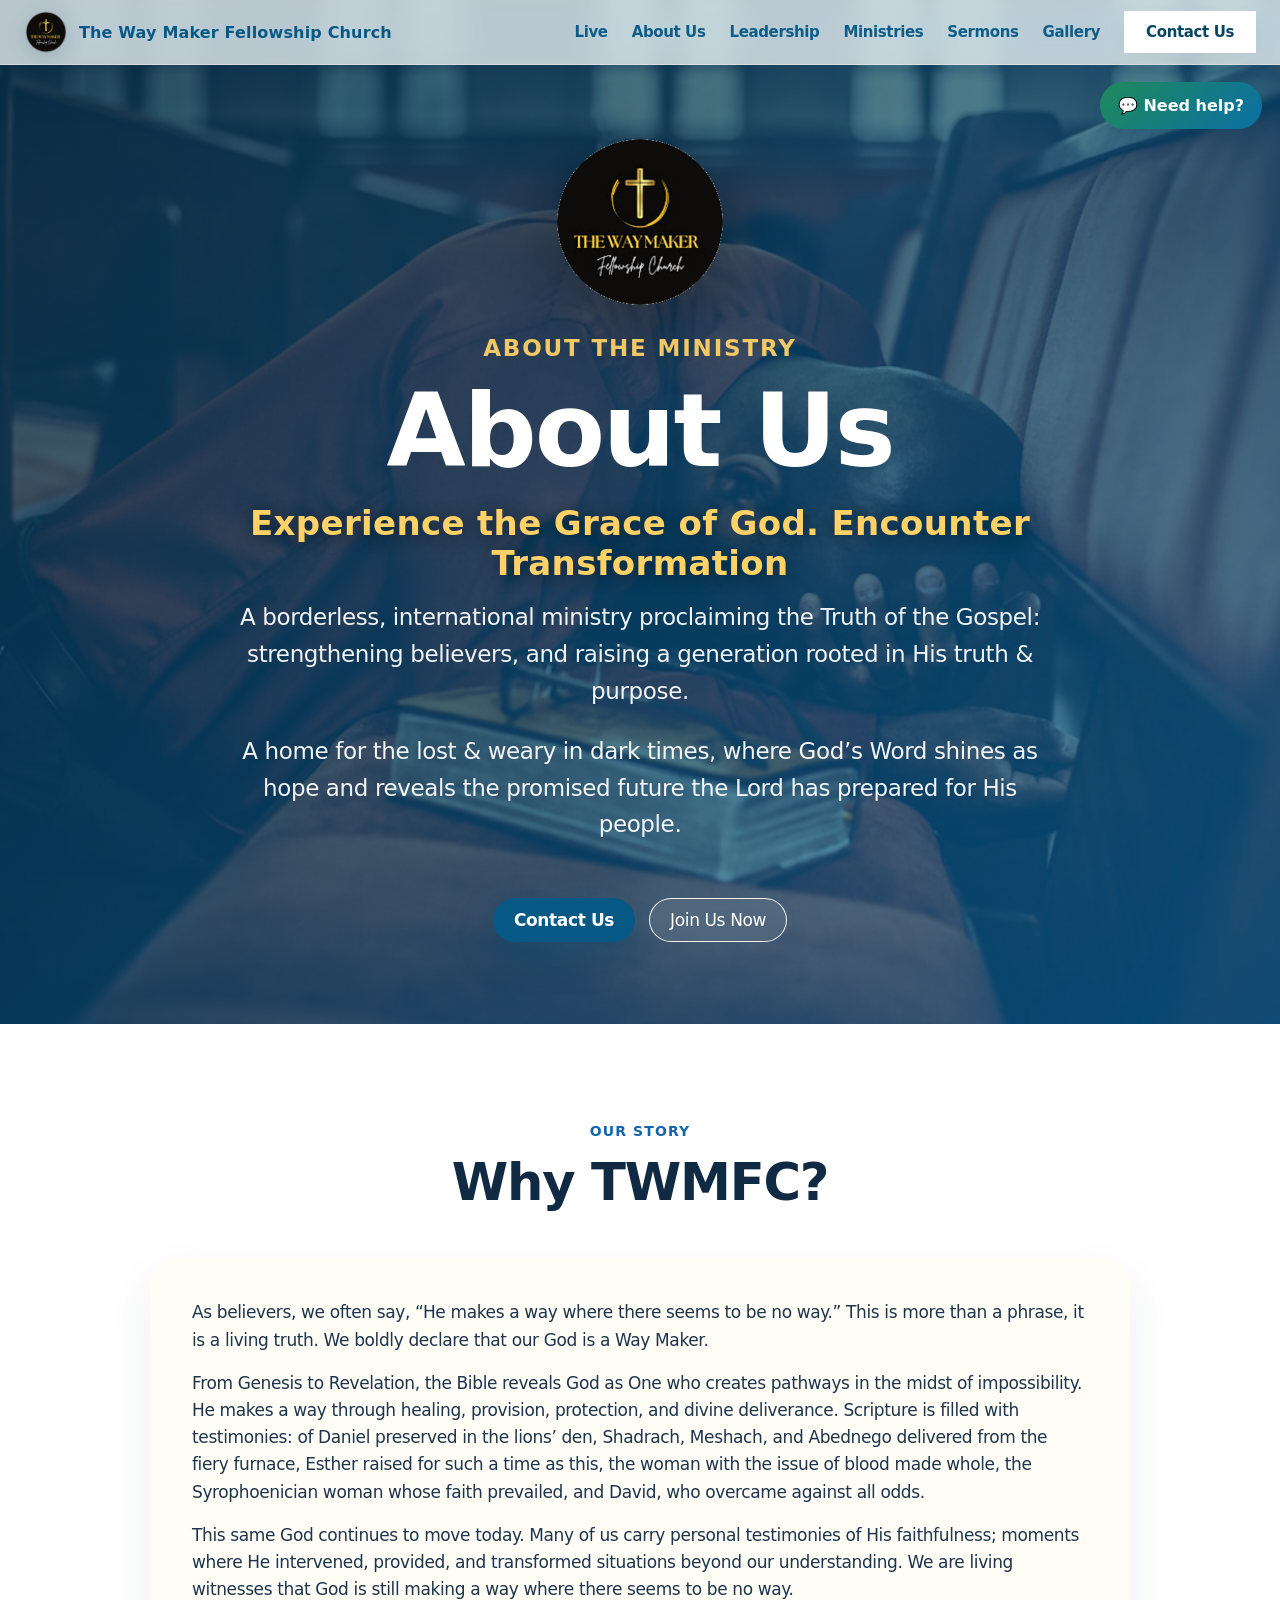
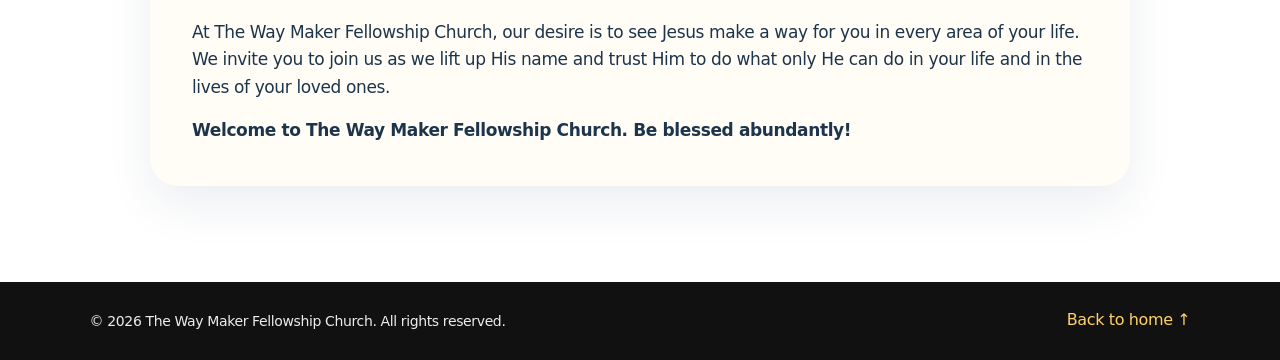
==== about.html @ 77bcda28 "Add church logo and grace tagline" ====
<!DOCTYPE html>
<html lang="en">
<head>
  <meta charset="UTF-8" />
  <meta name="viewport" content="width=device-width, initial-scale=1, viewport-fit=cover" />
  <meta name="description" content="About The Way Maker Fellowship Church — a borderless international ministry proclaiming the Truth of the Gospel." />
  <meta name="theme-color" content="#075985" />
  <title>About Us | The Way Maker Fellowship Church</title>
  <link rel="icon" type="image/png" href="assets/twmfc-logo-192.png" />
  <link rel="preload" href="assets/gallery/cross-light.jpg" as="image" />
  <link rel="stylesheet" href="styles.css" />
</head>
<body>
  <header class="site-header" id="top">
    <nav class="nav" aria-label="Main navigation">
      <a href="index.html#top" class="brand" aria-label="The Way Maker Fellowship Church home">
        <img class="brand-logo" src="assets/twmfc-logo-192.png" alt="The Waymaker Fellowship Church logo" width="44" height="44" />
        <span class="brand-name">The Way Maker Fellowship Church</span>
      </a>
      <button class="menu-toggle" aria-label="Open menu" aria-expanded="false">☰</button>
      <div class="nav-links">
        <a href="index.html#live">Live</a>
        <a href="about.html">About Us</a>
        <a href="index.html#leadership">Leadership</a>
        <a href="index.html#ministries">Ministries</a>
        <a href="index.html#sermons">Sermons</a>
        <a href="index.html#gallery">Gallery</a>
        <a href="contact.html" class="nav-cta">Contact Us</a>
      </div>
    </nav>
  </header>

  <main>
    <section class="page-hero section-dark about-page-hero">
      <div class="page-hero-inner reveal visible">
        <img class="page-logo" src="assets/twmfc-logo.png" alt="The Waymaker Fellowship Church logo" width="180" height="180" />
        <p class="eyebrow">About the Ministry</p>
        <h1>About Us</h1>
        <p class="page-tagline">Experience the Grace of God. Encounter Transformation</p>
        <p>A borderless, international ministry proclaiming the Truth of the Gospel: strengthening believers, and raising a generation rooted in His truth & purpose.</p>
        <p>A home for the lost & weary in dark times, where God’s Word shines as hope and reveals the promised future the Lord has prepared for His people.</p>
        <div class="hero-actions hero-actions-centered">
          <a href="contact.html" class="button button-primary">Contact Us</a>
          <a href="https://us02web.zoom.us/j/87222982259#success" class="button button-outline" target="_blank" rel="noopener">Join Us Now</a>
        </div>
      </div>
    </section>

    <section class="section section-light about-story-section">
      <div class="section-heading reveal">
        <p class="eyebrow blue">Our Story</p>
        <h2>Why TWMFC?</h2>
      </div>
      <div class="about-copy reveal">
        <p>As believers, we often say, “He makes a way where there seems to be no way.” This is more than a phrase, it is a living truth. We boldly declare that our God is a Way Maker.</p>
        <p>From Genesis to Revelation, the Bible reveals God as One who creates pathways in the midst of impossibility. He makes a way through healing, provision, protection, and divine deliverance. Scripture is filled with testimonies: of Daniel preserved in the lions’ den, Shadrach, Meshach, and Abednego delivered from the fiery furnace, Esther raised for such a time as this, the woman with the issue of blood made whole, the Syrophoenician woman whose faith prevailed, and David, who overcame against all odds.</p>
        <p>This same God continues to move today. Many of us carry personal testimonies of His faithfulness; moments where He intervened, provided, and transformed situations beyond our understanding. We are living witnesses that God is still making a way where there seems to be no way.</p>
        <p>At The Way Maker Fellowship Church, our desire is to see Jesus make a way for you in every area of your life. We invite you to join us as we lift up His name and trust Him to do what only He can do in your life and in the lives of your loved ones.</p>
        <p><strong>Welcome to The Way Maker Fellowship Church. Be blessed abundantly!</strong></p>
      </div>
    </section>

  </main>

  <section class="chatbot-widget" aria-label="The Way Maker Fellowship Church online automated assistant">
    <button class="chatbot-toggle" type="button" aria-expanded="false">💬 Need help?</button>
    <div class="chatbot-panel" hidden>
      <div class="chatbot-header"><strong>TWMFC Online Bot</strong><button class="chatbot-close" type="button" aria-label="Close chat">×</button></div>
      <div class="chatbot-messages" id="chatMessages"><div class="bot-message">Welcome to The Way Maker Fellowship Church. How can we help you today?</div></div>
      <div class="chatbot-options" aria-label="Quick replies">
        <button type="button" data-reply="service">Service online</button>
        <button type="button" data-reply="prayer">Prayer request</button>
        <button type="button" data-reply="giving">Giving</button>
        <button type="button" data-reply="contact">Contact</button>
      </div>
      <form id="chatForm" class="chatbot-form"><input id="chatInput" type="text" placeholder="Type your question..." autocomplete="off" /><button type="submit">Send</button></form>
    </div>
  </section>

  <footer class="footer">
    <p>© <span id="year"></span> The Way Maker Fellowship Church. All rights reserved.</p>
    <a href="index.html#top">Back to home ↑</a>
  </footer>

  <script src="script.js"></script>
</body>
</html>
---- styles.css ----
:root {
  --black: #073047;
  --near-black: #102a43;
  --muted-black: rgba(16, 42, 67, 0.78);
  --light: #fffdf6;
  --white: #ffffff;
  --blue: #0b6fa4;
  --link-blue: #075985;
  --bright-blue: #ffd166;
  --dark-card: #0f4c5c;
  --gold: #ffd166;
  --green: #1f8a5b;
  --soft-sky: #e8f7ff;
  --soft-gold: #fff4cf;
  --shadow: rgba(7, 48, 71, 0.16) 3px 5px 30px 0px;
}

* { box-sizing: border-box; }
html {
  scroll-behavior: smooth;
  -webkit-text-size-adjust: 100%;
  text-size-adjust: 100%;
}
body {
  margin: 0;
  font-family: system-ui, -apple-system, BlinkMacSystemFont, "Segoe UI", Roboto, "Helvetica Neue", Arial, sans-serif;
  color: var(--near-black);
  background: var(--light);
  letter-spacing: -0.374px;
  overflow-x: hidden;
}
a { color: inherit; text-decoration: none; }
img, video, iframe { max-width: 100%; }
button, input, select, textarea { font: inherit; }
:target { scroll-margin-top: 84px; }

.site-header {
  position: fixed;
  top: 0;
  left: 0;
  right: 0;
  width: 100%;
  z-index: 1000;
  background: rgba(238, 241, 241, 0.78);
  backdrop-filter: saturate(150%) blur(14px);
  border-bottom: 1px solid rgba(255,255,255,.36);
}
.nav {
  height: 64px;
  max-width: 1320px;
  margin: auto;
  padding: 0 24px;
  display: flex;
  align-items: center;
  justify-content: space-between;
  color: #075985;
}
.brand { display: flex; gap: 11px; align-items: center; min-width: 0; font-size: 16px; font-weight: 900; letter-spacing: .01em; }
.brand-logo {
  width: 44px;
  height: 44px;
  flex: 0 0 44px;
  object-fit: contain;
  border-radius: 50%;
  filter: drop-shadow(0 4px 10px rgba(7, 48, 71, .16));
}
.brand-name { min-width: 0; }
.nav-links { display: flex; gap: 24px; align-items: center; font-size: 15px; font-weight: 700; }
.nav-links a { opacity: .96; transition: opacity .2s, color .2s; }
.nav-links a:hover { opacity: 1; color: var(--link-blue); }
.nav-cta { background: white; color: #064663; padding: 12px 22px; border-radius: 0; opacity: 1 !important; box-shadow: rgba(0,0,0,.08) 0 8px 24px; }
.menu-toggle { display: none; background: none; color: #075985; border: 0; font-size: 28px; }

.section-dark { background: linear-gradient(135deg, #073047 0%, #0f4c5c 55%, #d28b00 100%); color: var(--white); }
.section-light { background: var(--white); color: var(--near-black); }
.section-muted { background: var(--light); color: var(--near-black); }
.section { padding: clamp(68px, 8vw, 96px) clamp(16px, 4vw, 22px); }
.section-heading { max-width: 760px; margin: 0 auto 48px; text-align: center; }
.eyebrow { margin: 0 0 12px; color: var(--bright-blue); font-size: 14px; font-weight: 700; text-transform: uppercase; letter-spacing: .08em; }
.eyebrow.blue { color: #0057a8; }
h1, h2, h3, p { margin-top: 0; }
h1 { font-size: clamp(44px, 7vw, 84px); line-height: 1.02; letter-spacing: -2.2px; margin-bottom: 20px; }
h2 { font-size: clamp(34px, 4vw, 56px); line-height: 1.07; letter-spacing: -1.2px; margin-bottom: 16px; }
h3 { font-size: 22px; line-height: 1.15; letter-spacing: -0.35px; }
p { font-size: 17px; line-height: 1.6; color: inherit; opacity: .92; }

.hero {
  position: relative;
  overflow: hidden;
  min-height: 100vh;
  min-height: 100dvh;
  display: grid;
  place-items: center;
  padding: 132px 7vw 130px;
  isolation: isolate;
  background: #082f49;
}
.hero-video {
  position: absolute;
  inset: 0;
  width: 100%;
  height: 100%;
  object-fit: cover;
  transform: scale(1.03);
  z-index: -3;
}
.hero-video-overlay {
  position: absolute;
  inset: 0;
  background:
    radial-gradient(circle at 50% 42%, rgba(0, 96, 145, .12), transparent 34%),
    linear-gradient(180deg, rgba(0,0,0,.18) 0%, rgba(0,0,0,.28) 38%, rgba(0,0,0,.82) 100%),
    linear-gradient(90deg, rgba(0,0,0,.62) 0%, rgba(0,0,0,.14) 52%, rgba(0,0,0,.58) 100%);
  z-index: -2;
}
.hero::after {
  content: "";
  position: absolute;
  inset: auto 0 0;
  height: 36%;
  background: linear-gradient(180deg, transparent, rgba(7, 48, 71, .90));
  pointer-events: none;
  z-index: -1;
}
.hero-content, .welcome-strip, .video-control { position: relative; z-index: 1; }
.hero-content { max-width: 900px; }
.hero-centered { text-align: center; margin: auto; display: grid; justify-items: center; }
.hero-logo {
  width: clamp(118px, 15vw, 220px);
  height: clamp(118px, 15vw, 220px);
  object-fit: contain;
  margin: 0 auto 18px;
  border-radius: 50%;
  filter: drop-shadow(0 18px 38px rgba(0,0,0,.45));
}
.hero-kicker { color: white; text-transform: none; letter-spacing: 0; font-size: clamp(18px, 2vw, 24px); font-weight: 800; text-shadow: 0 2px 20px rgba(0,0,0,.45); }
.hero h1 {
  font-size: clamp(70px, 9.8vw, 138px);
  line-height: .88;
  letter-spacing: -5px;
  margin-bottom: 22px;
  text-shadow: 0 4px 38px rgba(0,0,0,.42);
}
.hero-tagline, .page-tagline {
  color: var(--gold) !important;
  font-weight: 900;
  letter-spacing: .01em;
  text-shadow: 0 2px 18px rgba(0,0,0,.48);
}
.hero-tagline { max-width: 820px; font-size: clamp(22px, 2.5vw, 34px); line-height: 1.2; margin-bottom: 16px; }
.hero-subtitle { max-width: 720px; font-size: clamp(19px, 1.8vw, 25px); line-height: 1.38; opacity: .94; text-shadow: 0 2px 18px rgba(0,0,0,.45); }
.hero-actions { display: flex; flex-wrap: wrap; gap: 14px; margin-top: 32px; }
.hero-actions-centered { justify-content: center; }
.button {
  display: inline-flex;
  justify-content: center;
  align-items: center;
  min-height: 44px;
  padding: 10px 20px;
  border-radius: 980px;
  font-size: 17px;
  border: 1px solid transparent;
  cursor: pointer;
  text-align: center;
  -webkit-tap-highlight-color: transparent;
  transition: transform .2s, background .2s, border-color .2s;
}
.button:hover { transform: translateY(-2px); }
.button-primary { background: #075985; color: white; font-weight: 900; box-shadow: rgba(0, 74, 111, .36) 0 14px 34px; }
.button-gold { background: linear-gradient(135deg, var(--gold), #f1b44c); color: var(--near-black); font-weight: 800; }
.button-outline { border-color: rgba(255,255,255,.9); color: white; background: rgba(255,255,255,.08); backdrop-filter: blur(8px); }
.button-dark { background: var(--near-black); color: white; }
.service-actions { display: flex; flex-wrap: wrap; gap: 12px; margin-top: 22px; }
.payment-button { margin-top: 18px; width: fit-content; }
.text-link { color: var(--link-blue); font-weight: 600; }
.text-link.light { color: var(--bright-blue); }

.hero-card {
  background: linear-gradient(180deg, #126782, #073047);
  border-radius: 24px;
  padding: 30px;
  box-shadow: rgba(0,0,0,.55) 0 28px 80px;
  min-height: 330px;
  display: flex;
  flex-direction: column;
  justify-content: center;
}
.welcome-strip {
  position: absolute;
  left: 50%;
  bottom: 24px;
  transform: translateX(-50%);
  width: min(1040px, calc(100% - 36px));
  display: grid;
  grid-template-columns: repeat(3, 1fr);
  overflow: hidden;
  border-radius: 6px;
  background: rgba(255,255,255,.92);
  box-shadow: rgba(0,0,0,.28) 0 20px 60px;
}
.welcome-strip a {
  color: #0d3447;
  padding: 22px 24px;
  display: grid;
  gap: 7px;
  border-right: 1px solid rgba(7, 81, 120, .12);
}
.welcome-strip a:last-child { border-right: 0; }
.welcome-strip strong { font-size: 19px; }
.welcome-strip span { font-size: 14px; line-height: 1.4; opacity: .88; }
.video-control {
  position: absolute;
  right: 24px;
  bottom: 24px;
  z-index: 2;
  border: 1px solid rgba(255,255,255,.45);
  color: white;
  background: rgba(0,0,0,.35);
  border-radius: 999px;
  padding: 10px 14px;
  font-weight: 800;
  cursor: pointer;
  backdrop-filter: blur(8px);
}
.live-badge { display: inline-flex; align-items: center; gap: 10px; color: var(--bright-blue); font-weight: 700; margin-bottom: 28px; }
.live-badge span { width: 10px; height: 10px; background: #29d47f; border-radius: 50%; box-shadow: 0 0 18px #29d47f; }
.service-time { font-size: 28px; font-weight: 700; opacity: 1; }
.join-qr-card {
  display: grid;
  grid-template-columns: 68px 1fr;
  gap: 12px;
  align-items: center;
  margin: 16px 0;
  padding: 10px;
  border-radius: 14px;
  background: rgba(255,255,255,.1);
  border: 1px solid rgba(255,255,255,.18);
}
.join-qr-card img,
.service-qr-card img {
  width: 100%;
  height: auto;
  display: block;
  border-radius: 10px;
  background: white;
  padding: 5px;
}
.join-qr-card strong,
.service-qr-card strong {
  display: block;
  font-size: 15px;
  line-height: 1.2;
}
.join-qr-card span {
  display: block;
  margin-top: 4px;
  color: rgba(255,255,255,.78);
  font-size: 12px;
  line-height: 1.35;
}

.quick-links {
  display: grid;
  grid-template-columns: repeat(5, 1fr);
  gap: 2px;
  background: #d7ecf8;
}
.quick-links a { background: var(--light); padding: 24px; text-align: center; font-weight: 700; }
.quick-links a:hover { color: var(--green); }

.live-grid, .split-section, .contact-grid { max-width: 1180px; margin: auto; display: grid; grid-template-columns: 1.4fr .6fr; gap: 28px; align-items: stretch; }
.video-frame { background: var(--black); border-radius: 18px; overflow: hidden; box-shadow: var(--shadow); aspect-ratio: 16/9; }
.video-frame iframe { width: 100%; height: 100%; border: 0; }
.service-panel { background: var(--light); border-radius: 18px; padding: 28px; }
.check-list { padding: 0; margin: 24px 0; list-style: none; }
.check-list li { padding: 11px 0; border-bottom: 1px solid rgba(0,0,0,.08); }
.check-list li::before { content: "✓"; color: var(--blue); font-weight: 800; margin-right: 10px; }
.service-qr-card {
  display: grid;
  grid-template-columns: 76px 1fr;
  gap: 12px;
  align-items: center;
  margin-top: 16px;
  padding: 10px;
  border-radius: 14px;
  background: white;
  border: 1px solid rgba(11,111,164,.18);
  box-shadow: rgba(7, 48, 71, 0.08) 0 10px 20px;
}
.service-qr-card p { margin: 0; font-size: 13px; line-height: 1.35; opacity: .86; }

.cards-grid, .sermon-grid, .giving-cards {
  max-width: 1180px;
  margin: auto;
  display: grid;
  grid-template-columns: repeat(3, 1fr);
  gap: 18px;
}
.program-card, .sermon-card, .give-card {
  border-radius: 22px;
  padding: 28px;
}
.program-card { background: var(--dark-card); min-height: 220px; }
.program-card span { color: var(--bright-blue); font-weight: 800; }
.sermon-card, .give-card { background: var(--light); box-shadow: rgba(0,0,0,.06) 0 16px 40px; }
.sermon-thumb {
  height: 180px;
  border-radius: 16px;
  background: radial-gradient(circle at 30% 20%, #9edcff, #0b6fa4 42%, #073047);
  color: white;
  display: grid;
  place-items: center;
  font-size: 42px;
  margin-bottom: 22px;
}
.sermon-thumb.alt { background: radial-gradient(circle at 30% 20%, #ffc2d4, #0f4c5c 44%, #073047); }
.sermon-thumb.third { background: radial-gradient(circle at 30% 20%, #fff0a8, #d28b00 44%, #073047); }

.ministry-list { max-width: 980px; margin: auto; display: grid; grid-template-columns: repeat(2, 1fr); gap: 14px; }
.ministry-card { background: white; border-radius: 18px; box-shadow: rgba(7, 48, 71, 0.08) 0 10px 28px; overflow: hidden; }
.ministry-card summary { padding: 24px 58px 24px 24px; display: grid; gap: 7px; cursor: pointer; list-style: none; position: relative; }
.ministry-card summary::-webkit-details-marker { display: none; }
.ministry-card summary::after { content: "+"; position: absolute; right: 24px; top: 24px; width: 30px; height: 30px; border-radius: 50%; display: grid; place-items: center; background: var(--gold); color: var(--near-black); font-weight: 900; }
.ministry-card[open] summary::after { content: "−"; background: var(--green); color: white; }
.ministry-card span { color: var(--muted-black); line-height: 1.5; }
.ministry-card ul { margin: 0; padding: 0 24px 24px 44px; color: var(--near-black); line-height: 1.7; }
.ministry-card li { padding: 5px 0; }
.ministry-card li::marker { color: var(--green); }

.events-list { max-width: 980px; margin: auto; display: grid; gap: 12px; }
.event { display: grid; grid-template-columns: 90px 1fr auto; gap: 22px; align-items: center; background: var(--light); padding: 18px; border-radius: 18px; }
.event time { background: var(--near-black); color: white; border-radius: 14px; padding: 14px; text-align: center; font-size: 24px; font-weight: 800; line-height: 1; }
.event time span { font-size: 13px; font-weight: 500; }
.event a { color: var(--link-blue); font-weight: 700; }

.split-section { padding-left: 22px; padding-right: 22px; }
.stats { display: grid; gap: 14px; }
.stats div { background: var(--dark-card); border-radius: 18px; padding: 28px; }
.stats strong { font-size: 44px; display: block; }
.stats span { opacity: .86; }

.church-form { max-width: 720px; margin: auto; display: grid; gap: 16px; background: var(--light); padding: 26px; border-radius: 22px; }
.church-form label { font-weight: 700; display: grid; gap: 8px; }
input, select, textarea {
  width: 100%;
  border: 1px solid rgba(0,0,0,.12);
  border-radius: 13px;
  padding: 14px 15px;
  font: inherit;
  background: white;
}
input:focus, select:focus, textarea:focus, button:focus, a:focus { outline: 2px solid var(--blue); outline-offset: 3px; }
.form-status { margin: 0; color: var(--link-blue); font-weight: 700; }
.payment-number { font-size: 28px; font-weight: 800; opacity: 1; }

.section-gallery {
  color: white;
  background:
    linear-gradient(180deg, rgba(7, 48, 71, .82), rgba(15, 76, 92, .76)),
    url('assets/gallery/church-sanctuary.jpg') center/cover fixed;
}
.gallery-grid {
  max-width: 1180px;
  margin: auto;
  display: grid;
  grid-template-columns: 1.2fr 1fr 1fr;
  gap: 16px;
}
.gallery-grid figure {
  position: relative;
  min-height: 230px;
  margin: 0;
  border-radius: 24px;
  overflow: hidden;
  box-shadow: rgba(0,0,0,.35) 0 22px 52px;
  background: var(--dark-card);
}
.gallery-grid .gallery-feature { grid-row: span 2; min-height: 476px; }
.gallery-grid img {
  width: 100%;
  height: 100%;
  object-fit: cover;
  display: block;
  filter: saturate(1.05) contrast(1.03);
  transition: transform .45s ease, filter .45s ease;
}
.gallery-grid figure:hover img { transform: scale(1.05); filter: saturate(1.15) contrast(1.08); }
.gallery-grid figcaption {
  position: absolute;
  left: 14px;
  right: 14px;
  bottom: 14px;
  padding: 10px 13px;
  border-radius: 999px;
  color: white;
  font-weight: 800;
  background: rgba(7, 48, 71, .76);
  backdrop-filter: blur(10px);
}
.music-panel {
  max-width: 980px;
  margin: 34px auto 0;
  display: grid;
  grid-template-columns: 1fr auto;
  gap: 22px;
  align-items: center;
  padding: 24px;
  border-radius: 26px;
  background: rgba(255,255,255,.92);
  color: var(--near-black);
  box-shadow: rgba(0,0,0,.28) 0 18px 44px;
}
.music-panel h3 { margin-bottom: 8px; }
.music-panel p:last-child { margin-bottom: 0; }
.music-button { min-width: 190px; box-shadow: rgba(19, 138, 91, .28) 0 14px 30px; }
.music-button.is-playing { background: linear-gradient(135deg, var(--gold), #f1b44c); color: var(--near-black); font-weight: 900; }
.photo-testimony-section {
  background:
    linear-gradient(135deg, rgba(7, 48, 71, .82), rgba(15, 76, 92, .70)),
    url('assets/gallery/cross-light.jpg') center/cover no-repeat;
}

.contact-grid { grid-template-columns: repeat(4, 1fr); }
.contact-grid div { background: var(--dark-card); border-radius: 18px; padding: 24px; display: grid; gap: 9px; align-content: start; }
.contact-grid span { opacity: .9; }
.footer { display: flex; justify-content: space-between; gap: 20px; padding: 28px 7vw; background: #111; color: white; }
.footer p { margin: 0; font-size: 14px; }
.footer a { color: var(--bright-blue); }

.reveal { opacity: 0; transform: translateY(24px); transition: opacity .7s ease, transform .7s ease; }
.reveal.visible { opacity: 1; transform: translateY(0); }
.delay-1 { transition-delay: .1s; }
.delay-2 { transition-delay: .2s; }

@media (max-width: 900px) {
  .menu-toggle { display: block; }
  .nav-links {
    position: absolute;
    top: 64px;
    left: 0;
    right: 0;
    display: none;
    flex-direction: column;
    align-items: flex-start;
    padding: 18px 24px 26px;
    background: rgba(238, 241, 241, .98);
    color: #075985;
    font-size: 16px;
    box-shadow: rgba(0,0,0,.12) 0 18px 34px;
  }
  .nav-links a { width: 100%; padding: 8px 0; }
  .nav-links.open { display: flex; }
  .hero, .live-grid, .split-section { grid-template-columns: 1fr; }
  .welcome-strip { grid-template-columns: 1fr; bottom: 18px; width: min(520px, calc(100% - 28px)); }
  .welcome-strip a { padding: 14px 18px; border-right: 0; border-bottom: 1px solid rgba(7,81,120,.1); }
  .welcome-strip a:last-child { border-bottom: 0; }
  .video-control { display: none; }
  .quick-links, .cards-grid, .sermon-grid, .giving-cards, .contact-grid, .gallery-grid { grid-template-columns: repeat(2, 1fr); }
  .gallery-grid .gallery-feature { grid-row: auto; min-height: 260px; }
  .music-panel { grid-template-columns: 1fr; }
  .join-qr-card { max-width: 520px; }
}

@media (max-width: 640px) {
  .nav { height: 60px; padding: 0 max(14px, env(safe-area-inset-left)); }
  .nav-links { top: 60px; max-height: calc(100dvh - 60px); overflow-y: auto; }
  .brand-logo { width: 40px; height: 40px; flex-basis: 40px; }
  .section { padding: 68px 16px; }
  .hero {
    display: flex;
    flex-direction: column;
    justify-content: center;
    gap: 22px;
    padding: 92px 16px 32px;
    min-height: auto;
  }
  .welcome-strip {
    position: relative;
    left: auto;
    bottom: auto;
    transform: none;
    width: 100%;
    margin-top: 8px;
    border-radius: 18px;
  }
  .hero h1 { letter-spacing: -3px; font-size: clamp(58px, 17vw, 88px); }
  .hero-logo { width: 124px; height: 124px; margin-bottom: 12px; }
  .hero-tagline { font-size: clamp(20px, 6vw, 28px); }
  .hero-subtitle { font-size: 18px; }
  h1 { letter-spacing: -1.3px; }
  .quick-links, .cards-grid, .sermon-grid, .giving-cards, .ministry-list, .contact-grid, .gallery-grid { grid-template-columns: 1fr; }
  .quick-links a { padding: 18px 16px; }
  .gallery-grid figure, .gallery-grid .gallery-feature { min-height: 235px; }
  .gallery-grid figcaption { border-radius: 14px; }
  .music-panel, .church-form, .service-panel, .program-card, .sermon-card, .give-card, .leader-card { padding: 22px; }
  .hero-actions { width: 100%; }
  .hero-actions .button, .service-actions .button, .payment-button, .music-button { width: 100%; }
  .join-qr-card,
  .service-qr-card { grid-template-columns: 72px 1fr; text-align: left; }
  .join-qr-card img,
  .service-qr-card img { max-width: 72px; margin: auto; }
  .event { grid-template-columns: 1fr; }
  .footer { flex-direction: column; }
  .chatbot-widget { top: 72px; right: 12px; bottom: auto; left: 12px; display: grid; justify-items: end; pointer-events: none; }
  .chatbot-toggle, .chatbot-panel { pointer-events: auto; }
  .chatbot-toggle { width: 52px; height: 52px; padding: 0; display: grid; place-items: center; font-size: 0; }
  .chatbot-toggle::before { content: "💬"; font-size: 22px; }
  .chatbot-panel { width: 100%; max-height: calc(100dvh - 90px); }
  .chatbot-messages { max-height: 34dvh; }
}


.chatbot-widget {
  position: fixed;
  top: 82px;
  right: 18px;
  bottom: auto;
  z-index: 1200;
  font-family: inherit;
}
.chatbot-toggle {
  border: 0;
  border-radius: 999px;
  padding: 14px 18px;
  background: linear-gradient(135deg, var(--green), var(--blue));
  color: white;
  font-weight: 800;
  box-shadow: var(--shadow);
  cursor: pointer;
}
.chatbot-panel {
  width: min(360px, calc(100vw - 28px));
  background: white;
  color: var(--near-black);
  border-radius: 22px;
  box-shadow: rgba(0,0,0,.28) 0 22px 70px;
  overflow: hidden;
  margin-bottom: 12px;
  border: 1px solid rgba(11,111,164,.22);
}
.chatbot-header {
  display: flex;
  justify-content: space-between;
  align-items: center;
  padding: 14px 16px;
  background: linear-gradient(135deg, #0f4c5c, #1f8a5b);
  color: white;
}
.chatbot-close {
  border: 0;
  background: transparent;
  color: white;
  font-size: 24px;
  cursor: pointer;
}
.chatbot-messages {
  min-height: 170px;
  max-height: 260px;
  overflow-y: auto;
  padding: 14px;
  display: grid;
  gap: 9px;
  background: #f6fbff;
}
.bot-message, .user-message {
  padding: 10px 12px;
  border-radius: 15px;
  line-height: 1.35;
  font-size: 14px;
}
.bot-message { background: #e8f7ff; justify-self: start; }
.user-message { background: #1f8a5b; color: white; justify-self: end; }
.chatbot-options {
  display: flex;
  flex-wrap: wrap;
  gap: 7px;
  padding: 10px 14px;
  background: white;
}
.chatbot-options button {
  border: 1px solid rgba(19,138,91,.28);
  background: #f2fff8;
  border-radius: 999px;
  padding: 8px 10px;
  color: var(--green);
  font-weight: 700;
  cursor: pointer;
}
.chatbot-form {
  display: grid;
  grid-template-columns: 1fr auto;
  gap: 8px;
  padding: 12px;
  background: white;
}
.chatbot-form input { min-width: 0; }
.chatbot-form button {
  border: 0;
  border-radius: 12px;
  padding: 0 14px;
  background: var(--blue);
  color: white;
  font-weight: 800;
  cursor: pointer;
}

.tagline {
  display: inline-flex;
  margin: 6px 0 0;
  padding: 10px 16px;
  border-radius: 999px;
  background: rgba(246,196,83,.14);
  color: var(--bright-blue);
  opacity: 1;
  font-weight: 800;
}
.foundation-grid .program-card { min-height: 280px; }
.impact-section { position: relative; overflow: hidden; }
.impact-dashboard {
  max-width: 1180px;
  margin: auto;
  display: grid;
  grid-template-columns: repeat(4, 1fr) 1.2fr;
  gap: 16px;
  align-items: stretch;
}
.impact-card, .impact-ring {
  min-height: 190px;
  border-radius: 24px;
  padding: 24px;
  background: white;
  box-shadow: rgba(7, 48, 71, 0.09) 0 18px 42px;
  border: 1px solid rgba(11,111,164,.12);
}
.impact-card.primary { background: linear-gradient(135deg, var(--green), var(--blue)); color: white; }
.impact-card strong {
  display: block;
  font-size: clamp(34px, 4vw, 56px);
  line-height: 1;
  color: inherit;
  letter-spacing: -1.3px;
}
.impact-card span { display: block; margin-top: 14px; font-weight: 800; }
.impact-card small { display: block; margin-top: 10px; opacity: .84; line-height: 1.4; }
.time-card strong {
  font-size: clamp(54px, 9vw, 86px);
  line-height: .92;
  letter-spacing: -3px;
}
.time-card label {
  display: block;
  margin-top: 18px;
  color: var(--gold);
  font-size: 13px;
  font-weight: 900;
  letter-spacing: .08em;
  text-transform: uppercase;
}
.time-card select {
  width: 100%;
  margin-top: 10px;
  border: 1px solid rgba(11, 111, 164, .28);
  border-radius: 14px;
  background: #fffdf8;
  color: var(--near-black);
  font: inherit;
  font-weight: 800;
  padding: 12px 42px 12px 14px;
  cursor: pointer;
  appearance: none;
  background-image: linear-gradient(45deg, transparent 50%, var(--gold) 50%), linear-gradient(135deg, var(--gold) 50%, transparent 50%);
  background-position: calc(100% - 22px) 50%, calc(100% - 15px) 50%;
  background-size: 7px 7px, 7px 7px;
  background-repeat: no-repeat;
}
.time-card select:focus {
  outline: 3px solid rgba(30, 132, 207, .22);
  border-color: var(--blue);
}
.time-card span.sr-only {
  position: absolute;
  width: 1px;
  height: 1px;
  padding: 0;
  margin: -1px;
  overflow: hidden;
  clip: rect(0, 0, 0, 0);
  white-space: nowrap;
  border: 0;
}
.impact-ring {
  display: grid;
  place-items: center;
  color: white;
  background:
    radial-gradient(circle at center, #0f4c5c 0 36%, transparent 37%),
    conic-gradient(from 0deg, var(--green), var(--gold), var(--blue), var(--green));
  text-align: center;
}
.impact-ring div {
  width: 145px;
  height: 145px;
  border-radius: 50%;
  background: rgba(7, 48, 71, .90);
  display: grid;
  place-items: center;
  padding: 18px;
}
.impact-ring b { display: block; font-size: 26px; color: var(--bright-blue); }
.impact-ring em { font-size: 12px; font-style: normal; opacity: .9; }
.leadership-grid {
  max-width: 1180px;
  margin: auto;
  display: grid;
  grid-template-columns: repeat(3, 1fr);
  gap: 18px;
}
.leader-card {
  background: var(--light);
  border-radius: 24px;
  padding: 28px;
  box-shadow: rgba(7, 48, 71, 0.08) 0 18px 42px;
}
.leader-avatar {
  width: 78px;
  height: 78px;
  border-radius: 24px;
  display: grid;
  place-items: center;
  color: white;
  font-weight: 900;
  font-size: 22px;
  background: linear-gradient(135deg, var(--green), var(--blue));
  margin-bottom: 22px;
}
.leader-role { color: var(--link-blue); opacity: 1; font-weight: 800; }
.team-strip {
  max-width: 1180px;
  margin: 22px auto 0;
  padding: 24px;
  border-radius: 22px;
  background: #fffdf6;
  box-shadow: rgba(7, 48, 71, 0.08) 0 14px 34px;
  line-height: 1.8;
}
.partner-band {
  max-width: 980px;
  margin: auto;
  display: grid;
  grid-template-columns: repeat(4, 1fr);
  gap: 14px;
}
.partner-band span {
  min-height: 120px;
  border-radius: 22px;
  padding: 22px;
  display: grid;
  place-items: center;
  text-align: center;
  font-weight: 900;
  color: white;
  background: linear-gradient(135deg, #0f4c5c, #075985);
}
.contact-grid a { color: var(--bright-blue); font-weight: 800; }
@media (max-width: 1050px) {
  .impact-dashboard { grid-template-columns: repeat(2, 1fr); }
  .impact-ring { grid-column: span 2; }
  .leadership-grid { grid-template-columns: 1fr; }
  .partner-band { grid-template-columns: repeat(2, 1fr); }
}
@media (max-width: 640px) {
  .impact-dashboard, .partner-band { grid-template-columns: 1fr; }
  .impact-ring { grid-column: auto; }
  .impact-card, .impact-ring { min-height: auto; }
  .time-card strong { font-size: clamp(42px, 14vw, 64px); letter-spacing: -2px; }
  .brand-name { max-width: min(62vw, 250px); white-space: nowrap; overflow: hidden; text-overflow: ellipsis; }
  .section-gallery { background-attachment: scroll; }
  .chatbot-widget { top: 72px; right: 12px; bottom: auto; left: 12px; display: grid; justify-items: end; pointer-events: none; }
  .chatbot-toggle, .chatbot-panel { pointer-events: auto; }
  .chatbot-toggle { width: 52px; height: 52px; padding: 0; display: grid; place-items: center; font-size: 0; }
  .chatbot-toggle::before { content: "💬"; font-size: 22px; }
  .chatbot-panel { width: 100%; max-height: calc(100dvh - 90px); }
  .chatbot-messages { max-height: 34dvh; }
}

@media (max-width: 380px) {
  .brand-name { max-width: 58vw; }
  .hero h1 { font-size: clamp(50px, 16vw, 68px); letter-spacing: -2px; }
  .hero-subtitle, p { font-size: 16px; }
  .welcome-strip strong { font-size: 17px; }
  .welcome-strip span { font-size: 13px; }
  .button { font-size: 16px; padding-inline: 16px; }
}

@media (prefers-reduced-motion: reduce) {
  html { scroll-behavior: auto; }
  *, *::before, *::after { animation-duration: .01ms !important; animation-iteration-count: 1 !important; scroll-behavior: auto !important; transition-duration: .01ms !important; }
  .hero-video { display: none; }
  .reveal { opacity: 1; transform: none; }
}

.page-hero {
  min-height: 72vh;
  display: grid;
  place-items: center;
  padding: 132px 18px 82px;
  text-align: center;
  position: relative;
  overflow: hidden;
}
.page-hero::before {
  content: "";
  position: absolute;
  inset: 0;
  background: linear-gradient(135deg, rgba(7, 48, 71, .78), rgba(11, 111, 164, .58)), var(--page-bg, none) center/cover no-repeat;
  z-index: 0;
}
.about-page-hero { --page-bg: url('assets/gallery/cross-light.jpg'); }
.contact-page-hero { --page-bg: url('assets/gallery/church-community.jpg'); }
.page-hero-inner {
  position: relative;
  z-index: 1;
  max-width: 980px;
  text-align: center;
  display: grid;
  justify-items: center;
}
.page-logo {
  width: clamp(122px, 16vw, 180px);
  height: clamp(122px, 16vw, 180px);
  object-fit: contain;
  margin-bottom: 18px;
  border-radius: 50%;
  filter: drop-shadow(0 16px 36px rgba(0,0,0,.42));
}
.page-hero h1 { font-size: clamp(52px, 8vw, 104px); }
.page-hero p { max-width: 820px; font-size: clamp(18px, 2vw, 23px); opacity: .94; }
.page-tagline { font-size: clamp(22px, 2.8vw, 34px) !important; line-height: 1.18; opacity: 1 !important; margin-bottom: 16px; }
.about-copy {
  max-width: 980px;
  margin: auto;
  display: grid;
  gap: 16px;
  padding: clamp(24px, 4vw, 42px);
  border-radius: 28px;
  background: var(--light);
  box-shadow: rgba(7, 48, 71, 0.08) 0 20px 46px;
}
.about-copy p { margin: 0; opacity: .95; }
.purpose-grid,
.contact-method-grid,
.teaching-grid {
  max-width: 1180px;
  margin: auto;
  display: grid;
  grid-template-columns: repeat(3, 1fr);
  gap: 18px;
}
.purpose-card,
.contact-method-card,
.teaching-grid div {
  border-radius: 24px;
  padding: 28px;
  background: white;
  box-shadow: rgba(7, 48, 71, 0.08) 0 18px 42px;
  border: 1px solid rgba(11,111,164,.12);
}
.purpose-card span,
.contact-method-card span { color: var(--link-blue); font-weight: 900; }
.purpose-card ul { margin: 18px 0 0; padding-left: 22px; line-height: 1.75; }
.contact-method-grid { grid-template-columns: repeat(3, 1fr); }
.contact-method-card {
  display: grid;
  gap: 10px;
  color: var(--near-black);
  transition: transform .2s, box-shadow .2s;
}
.contact-method-card:hover { transform: translateY(-4px); box-shadow: rgba(7, 48, 71, 0.14) 0 24px 52px; }
.contact-icon {
  width: 50px;
  height: 50px;
  border-radius: 16px;
  display: inline-grid;
  place-items: center;
  color: white !important;
  font-size: 25px !important;
  font-weight: 900;
  line-height: 1;
  opacity: 1 !important;
  border: 2px solid rgba(255, 255, 255, .86);
  outline: 2px solid rgba(255, 209, 102, .24);
  text-shadow: 0 2px 6px rgba(7, 48, 71, .26);
  box-shadow: rgba(7, 48, 71, 0.18) 0 10px 22px, inset 0 1px 0 rgba(255,255,255,.34);
}
.icon-address { background: linear-gradient(135deg, #e8f7ff 0%, #0b6fa4 48%, #1f8a5b 100%); }
.icon-phone { background: linear-gradient(135deg, #dcfce7 0%, #1f8a5b 48%, #0f4c5c 100%); }
.icon-email { background: linear-gradient(135deg, #fff4cf 0%, #0b6fa4 45%, #075985 100%); font-family: Arial, sans-serif; font-size: 22px !important; letter-spacing: -2px; }
.icon-youtube { background: linear-gradient(135deg, #fff1f2 0%, #ff0000 48%, #991b1b 100%); }
.icon-instagram { background: linear-gradient(135deg, #fef3c7 0%, #833ab4 30%, #fd1d1d 66%, #fcb045 100%); }
.icon-facebook { background: linear-gradient(135deg, #dbeafe 0%, #1877f2 48%, #0b5ed7 100%); font-family: Arial, sans-serif; font-size: 28px !important; }
.contact-method-card strong { font-size: 22px; }
.contact-method-card p { margin: 0; }
.contact-method-card em { color: var(--link-blue); font-style: normal; font-weight: 900; }
.teaching-section,
.contact-action-section { text-align: center; }
.teaching-grid div { background: rgba(255,255,255,.1); color: white; border-color: rgba(255,255,255,.16); }
.teaching-grid strong { display: block; color: var(--bright-blue); margin-bottom: 10px; font-size: 20px; }
.teaching-grid span { line-height: 1.6; opacity: .94; }
.center-actions { display: flex; justify-content: center; flex-wrap: wrap; gap: 14px; margin-top: 30px; }

@media (max-width: 900px) {
  .purpose-grid, .contact-method-grid, .teaching-grid { grid-template-columns: 1fr; }
  .page-hero { min-height: auto; padding: 112px 16px 70px; }
}

@media (max-width: 640px) {
  .page-hero { padding: 96px 16px 58px; }
  .page-hero h1 { font-size: clamp(44px, 14vw, 68px); }
  .page-hero p { font-size: 17px; }
  .about-copy, .purpose-card, .contact-method-card, .teaching-grid div { padding: 22px; }
  .center-actions .button { width: 100%; }
}
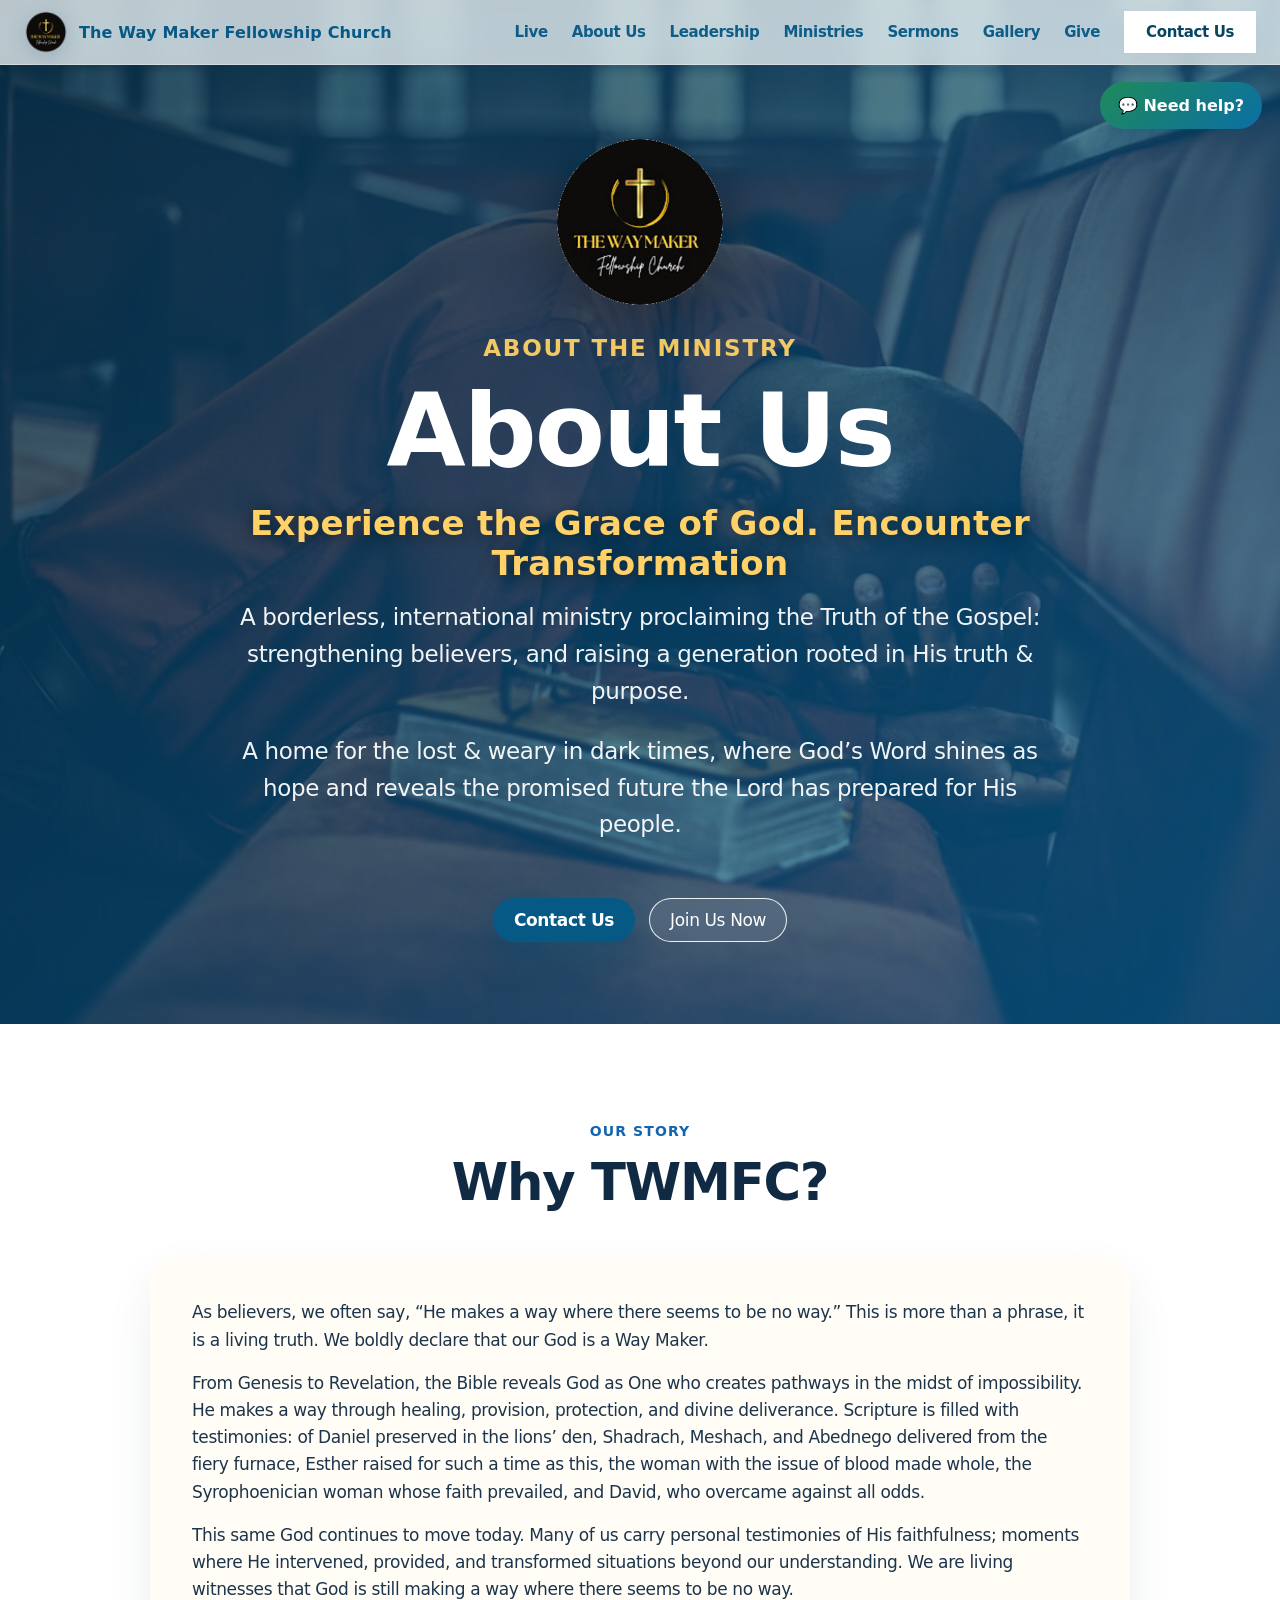
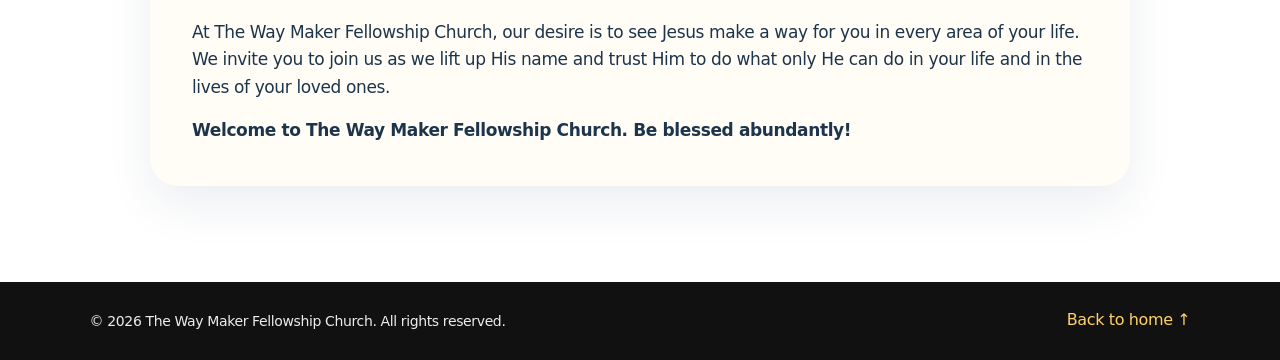
==== commit 8212f22a: "Add service flyer and giving nav" ====
--- a/about.html
+++ b/about.html
@@ -25,6 +25,7 @@
         <a href="index.html#ministries">Ministries</a>
         <a href="index.html#sermons">Sermons</a>
         <a href="index.html#gallery">Gallery</a>
+        <a href="index.html#giving">Give</a>
         <a href="contact.html" class="nav-cta">Contact Us</a>
       </div>
     </nav>
--- a/styles.css
+++ b/styles.css
@@ -261,12 +261,47 @@
 
 .quick-links {
   display: grid;
-  grid-template-columns: repeat(5, 1fr);
-  gap: 2px;
+  grid-template-columns: repeat(6, 1fr);
+  gap: 1px;
   background: #d7ecf8;
 }
 .quick-links a { background: var(--light); padding: 24px; text-align: center; font-weight: 700; }
 .quick-links a:hover { color: var(--green); }
+
+.service-details-section { background: linear-gradient(180deg, #ffffff 0%, #e8f7ff 100%); }
+.service-details-grid {
+  max-width: 1180px;
+  margin: auto;
+  display: grid;
+  grid-template-columns: .9fr .9fr 1.1fr;
+  gap: 24px;
+  align-items: stretch;
+}
+.service-details-card,
+.service-flyer-card {
+  background: #fffdf6;
+  border: 1px solid rgba(7, 89, 133, .12);
+  border-radius: 26px;
+  padding: 28px;
+  box-shadow: rgba(7, 48, 71, 0.10) 0 18px 42px;
+}
+.service-details-card { display: grid; align-content: center; gap: 12px; }
+.service-details-card span {
+  color: var(--link-blue);
+  font-weight: 900;
+  text-transform: uppercase;
+  letter-spacing: .08em;
+  font-size: 14px;
+}
+.service-details-card h3 { color: var(--near-black); font-size: clamp(25px, 2.5vw, 34px); margin: 0; }
+.service-details-card strong { color: #b77900; font-size: 22px; }
+.service-flyer-card { display: grid; justify-items: center; gap: 18px; }
+.service-flyer-card img {
+  width: min(100%, 350px);
+  border-radius: 14px;
+  box-shadow: rgba(7, 48, 71, .22) 0 18px 38px;
+}
+.service-flyer-actions { display: flex; flex-wrap: wrap; gap: 12px; justify-content: center; width: 100%; }
 
 .live-grid, .split-section, .contact-grid { max-width: 1180px; margin: auto; display: grid; grid-template-columns: 1.4fr .6fr; gap: 28px; align-items: stretch; }
 .video-frame { background: var(--black); border-radius: 18px; overflow: hidden; box-shadow: var(--shadow); aspect-ratio: 16/9; }
@@ -450,7 +485,7 @@
   }
   .nav-links a { width: 100%; padding: 8px 0; }
   .nav-links.open { display: flex; }
-  .hero, .live-grid, .split-section { grid-template-columns: 1fr; }
+  .hero, .live-grid, .split-section, .service-details-grid { grid-template-columns: 1fr; }
   .welcome-strip { grid-template-columns: 1fr; bottom: 18px; width: min(520px, calc(100% - 28px)); }
   .welcome-strip a { padding: 14px 18px; border-right: 0; border-bottom: 1px solid rgba(7,81,120,.1); }
   .welcome-strip a:last-child { border-bottom: 0; }
@@ -490,6 +525,8 @@
   h1 { letter-spacing: -1.3px; }
   .quick-links, .cards-grid, .sermon-grid, .giving-cards, .ministry-list, .contact-grid, .gallery-grid { grid-template-columns: 1fr; }
   .quick-links a { padding: 18px 16px; }
+  .service-details-card, .service-flyer-card { padding: 22px; }
+  .service-flyer-actions .button { width: 100%; }
   .gallery-grid figure, .gallery-grid .gallery-feature { min-height: 235px; }
   .gallery-grid figcaption { border-radius: 14px; }
   .music-panel, .church-form, .service-panel, .program-card, .sermon-card, .give-card, .leader-card { padding: 22px; }
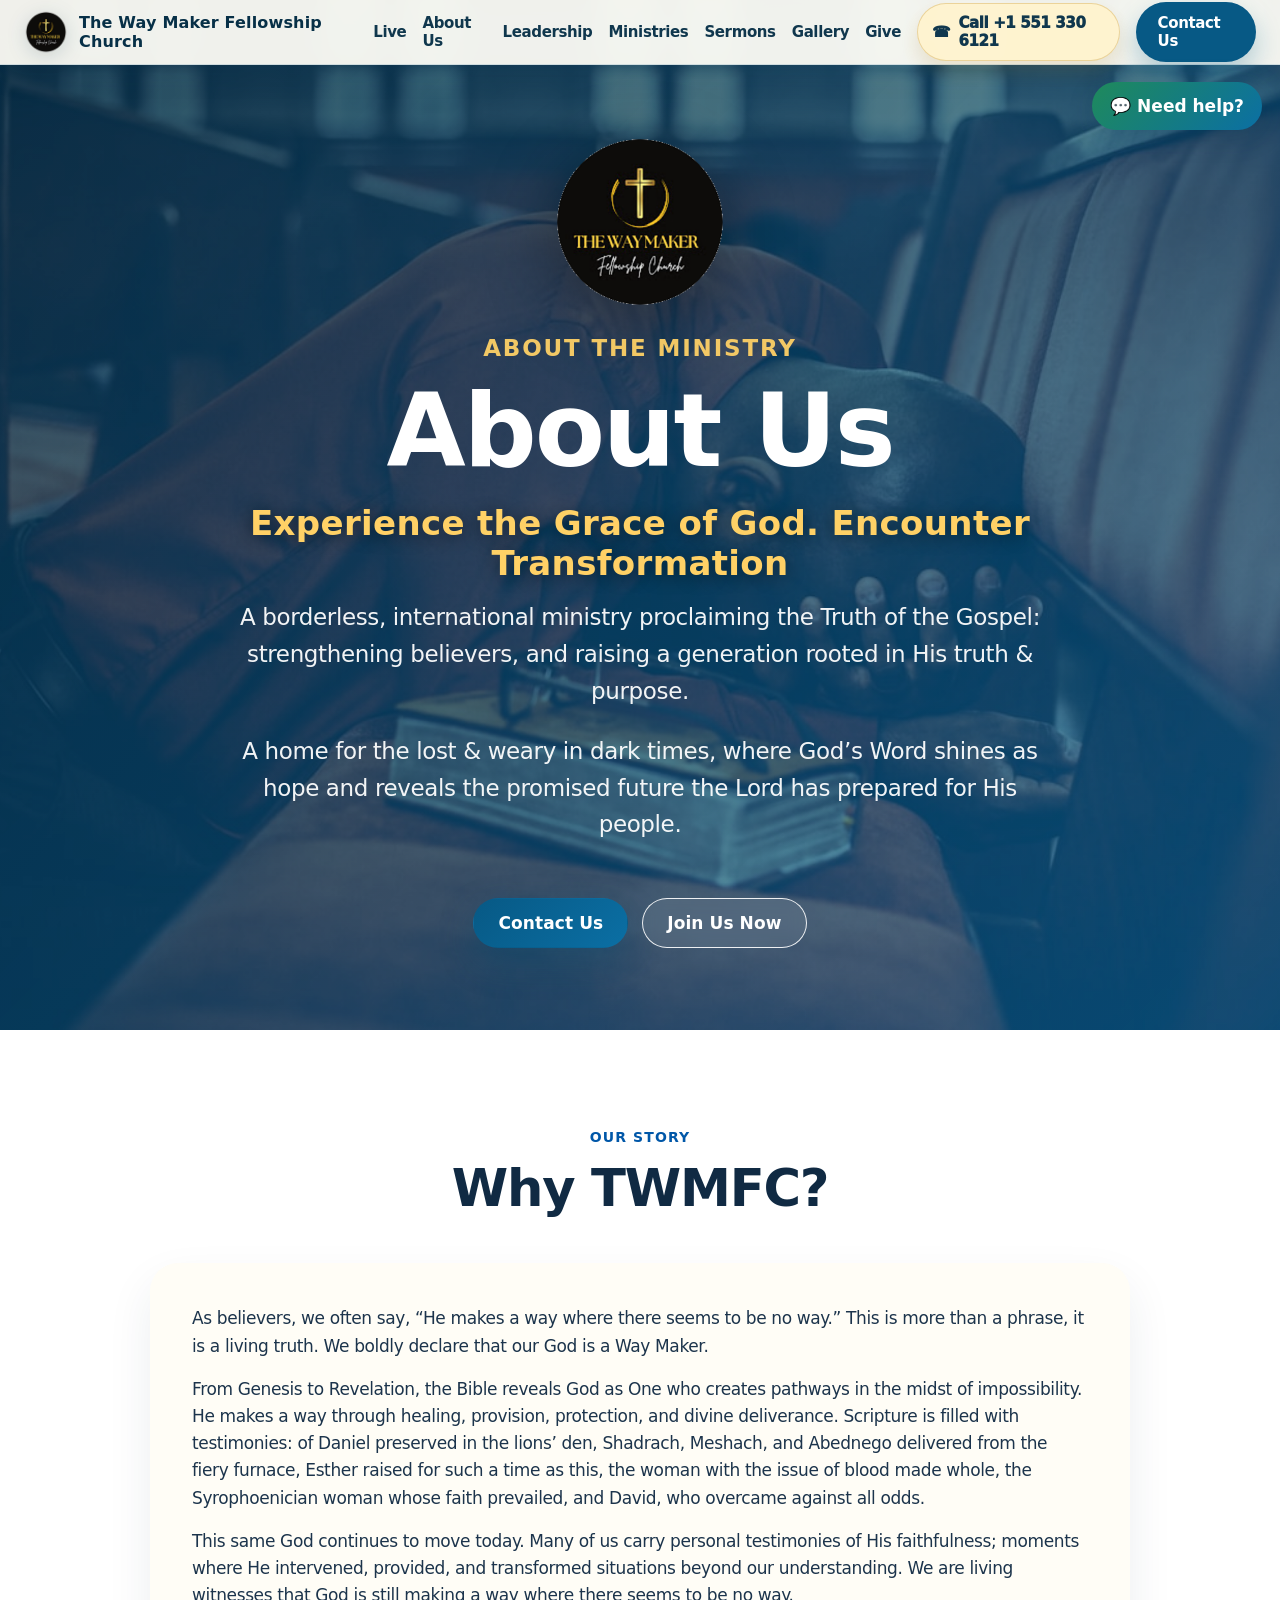
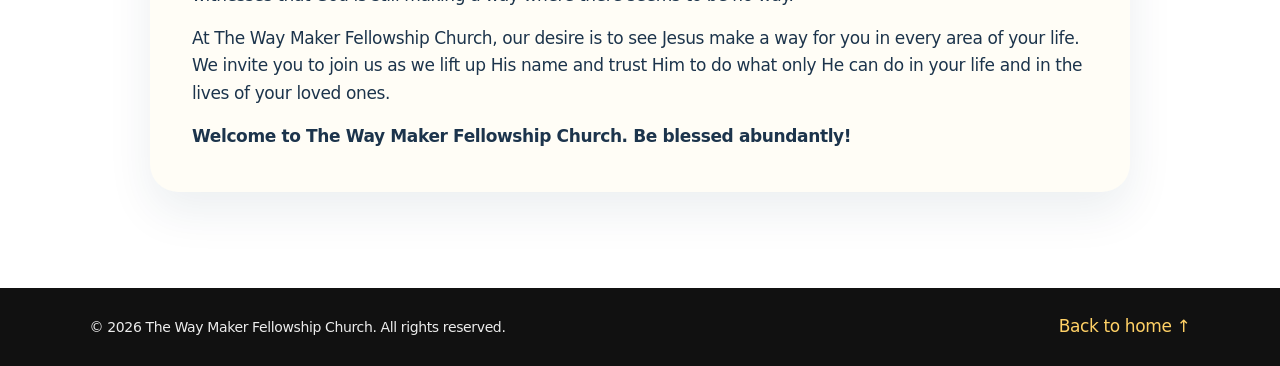
==== commit 8b057c4f: "Polish premium mobile-first church design" ====
--- a/about.html
+++ b/about.html
@@ -26,10 +26,16 @@
         <a href="index.html#sermons">Sermons</a>
         <a href="index.html#gallery">Gallery</a>
         <a href="index.html#giving">Give</a>
+        <a href="tel:+15513306121" class="nav-phone">Call +1 551 330 6121</a>
         <a href="contact.html" class="nav-cta">Contact Us</a>
       </div>
     </nav>
   </header>
+
+  <div class="mobile-sticky-cta" aria-label="Quick contact actions">
+    <a href="tel:+15513306121">Call Church</a>
+    <a href="index.html#service-details">Service Details</a>
+  </div>
 
   <main>
     <section class="page-hero section-dark about-page-hero">
--- a/styles.css
+++ b/styles.css
@@ -959,3 +959,189 @@
 }
 
 
+
+/* Premium local-business polish: stronger first-screen CTA, older-customer readability, mobile-safe contact bar */
+body {
+  font-size: 17px;
+  background:
+    radial-gradient(circle at 12% 0%, rgba(255, 209, 102, .18), transparent 30%),
+    linear-gradient(180deg, #fffaf0 0%, #ffffff 34%, #eef8ff 100%);
+}
+.site-header {
+  background: rgba(255, 253, 246, .94);
+  border-bottom: 1px solid rgba(7, 89, 133, .14);
+  box-shadow: 0 10px 30px rgba(7, 48, 71, .08);
+}
+.nav { color: #073047; }
+.nav-links { gap: 16px; }
+.nav-links a { font-size: 15px; }
+.nav-phone {
+  display: inline-flex;
+  align-items: center;
+  gap: 8px;
+  color: #073047 !important;
+  background: #fff4cf;
+  border: 1px solid rgba(183, 121, 0, .28);
+  padding: 10px 14px;
+  border-radius: 999px;
+  font-weight: 950;
+  box-shadow: rgba(183, 121, 0, .16) 0 10px 20px;
+}
+.nav-phone::before { content: "☎"; }
+.nav-cta {
+  border-radius: 999px;
+  background: #075985;
+  color: #fff !important;
+  box-shadow: rgba(7, 89, 133, .28) 0 12px 26px;
+}
+.hero {
+  min-height: 92vh;
+  min-height: 92dvh;
+  padding-top: 112px;
+  padding-bottom: 150px;
+}
+.hero-video-overlay {
+  background:
+    radial-gradient(circle at 50% 42%, rgba(255, 209, 102, .20), transparent 24%),
+    linear-gradient(180deg, rgba(0,0,0,.30) 0%, rgba(7,48,71,.52) 44%, rgba(5,28,42,.92) 100%),
+    linear-gradient(90deg, rgba(0,0,0,.70) 0%, rgba(0,0,0,.12) 52%, rgba(0,0,0,.62) 100%);
+}
+.hero-content {
+  padding: clamp(18px, 3vw, 34px);
+  border: 1px solid rgba(255,255,255,.16);
+  border-radius: clamp(26px, 3vw, 42px);
+  background: linear-gradient(180deg, rgba(7,48,71,.24), rgba(7,48,71,.08));
+  backdrop-filter: blur(2px);
+}
+.hero h1 { text-wrap: balance; }
+.hero-subtitle {
+  max-width: 800px;
+  opacity: 1;
+  font-weight: 520;
+}
+.hero-contact-line {
+  display: flex;
+  flex-wrap: wrap;
+  justify-content: center;
+  gap: 10px;
+  margin: 20px auto 0;
+  max-width: 900px;
+}
+.hero-contact-line span,
+.hero-contact-line a {
+  display: inline-flex;
+  align-items: center;
+  min-height: 44px;
+  padding: 10px 15px;
+  border-radius: 999px;
+  background: rgba(255,255,255,.94);
+  color: #073047;
+  font-size: 16px;
+  font-weight: 900;
+  box-shadow: rgba(0,0,0,.16) 0 10px 24px;
+}
+.hero-contact-line a {
+  background: linear-gradient(135deg, #ffd166, #f4b840);
+  color: #102a43;
+}
+.button {
+  min-height: 50px;
+  padding: 13px 24px;
+  font-weight: 900;
+  letter-spacing: .005em;
+}
+.button-primary { background: linear-gradient(135deg, #075985, #0b6fa4); }
+.button-gold { box-shadow: rgba(183, 121, 0, .28) 0 14px 30px; }
+.quick-links {
+  box-shadow: inset 0 1px 0 rgba(255,255,255,.8), rgba(7,48,71,.10) 0 20px 50px;
+}
+.quick-links a {
+  color: #073047;
+  border-bottom: 3px solid transparent;
+}
+.quick-links a:hover {
+  color: #075985;
+  border-bottom-color: #ffd166;
+}
+.section-heading p,
+.service-details-card p,
+.program-card p,
+.sermon-card p,
+.give-card span,
+.contact-method-card p { opacity: 1; color: rgba(16, 42, 67, .86); }
+.service-details-grid,
+.giving-cards,
+.contact-method-grid,
+.gallery-grid { gap: 28px; }
+.service-details-card,
+.service-flyer-card,
+.program-card,
+.sermon-card,
+.give-card,
+.leader-card,
+.contact-method-card {
+  border-radius: 28px;
+  box-shadow: rgba(7, 48, 71, .12) 0 18px 44px;
+}
+.mobile-sticky-cta { display: none; }
+@media (max-width: 1120px) {
+  .nav-phone { display: none; }
+}
+@media (max-width: 640px) {
+  body { padding-bottom: calc(74px + env(safe-area-inset-bottom)); }
+  .brand-name { max-width: 205px; white-space: nowrap; overflow: hidden; text-overflow: ellipsis; }
+  .mobile-sticky-cta {
+    position: fixed;
+    left: 10px;
+    right: 10px;
+    bottom: calc(10px + env(safe-area-inset-bottom));
+    z-index: 1300;
+    display: grid;
+    grid-template-columns: 1fr 1fr;
+    gap: 10px;
+    padding: 9px;
+    border-radius: 22px;
+    background: rgba(255,255,255,.96);
+    box-shadow: rgba(7, 48, 71, .24) 0 12px 36px;
+    border: 1px solid rgba(7, 89, 133, .16);
+  }
+  .mobile-sticky-cta a {
+    min-height: 48px;
+    display: grid;
+    place-items: center;
+    border-radius: 16px;
+    background: #075985;
+    color: #fff;
+    font-weight: 950;
+    font-size: 15px;
+  }
+  .mobile-sticky-cta a:first-child { background: linear-gradient(135deg, #ffd166, #f4b840); color: #102a43; }
+  .hero {
+    min-height: calc(100dvh - 70px);
+    padding: 80px 14px 24px;
+    justify-content: start;
+  }
+  .hero-content {
+    width: 100%;
+    padding: 18px 14px;
+    border-radius: 24px;
+  }
+  .hero-logo { width: 98px; height: 98px; margin-bottom: 8px; }
+  .hero-kicker { font-size: 16px; margin-bottom: 8px; }
+  .hero h1 { font-size: clamp(48px, 15vw, 64px); letter-spacing: -2.2px; margin-bottom: 12px; }
+  .hero-tagline { font-size: clamp(19px, 5.7vw, 24px); margin-bottom: 10px; }
+  .hero-subtitle { font-size: 16.5px; line-height: 1.42; }
+  .hero-contact-line { gap: 8px; margin-top: 14px; }
+  .hero-contact-line span,
+  .hero-contact-line a {
+    width: 100%;
+    justify-content: center;
+    font-size: 15px;
+    min-height: 42px;
+    padding: 9px 12px;
+  }
+  .hero-actions { display: none; }
+  .welcome-strip { margin-top: 12px; }
+  .welcome-strip a { padding: 13px 16px; }
+  .chatbot-widget { top: 72px; bottom: auto; }
+}
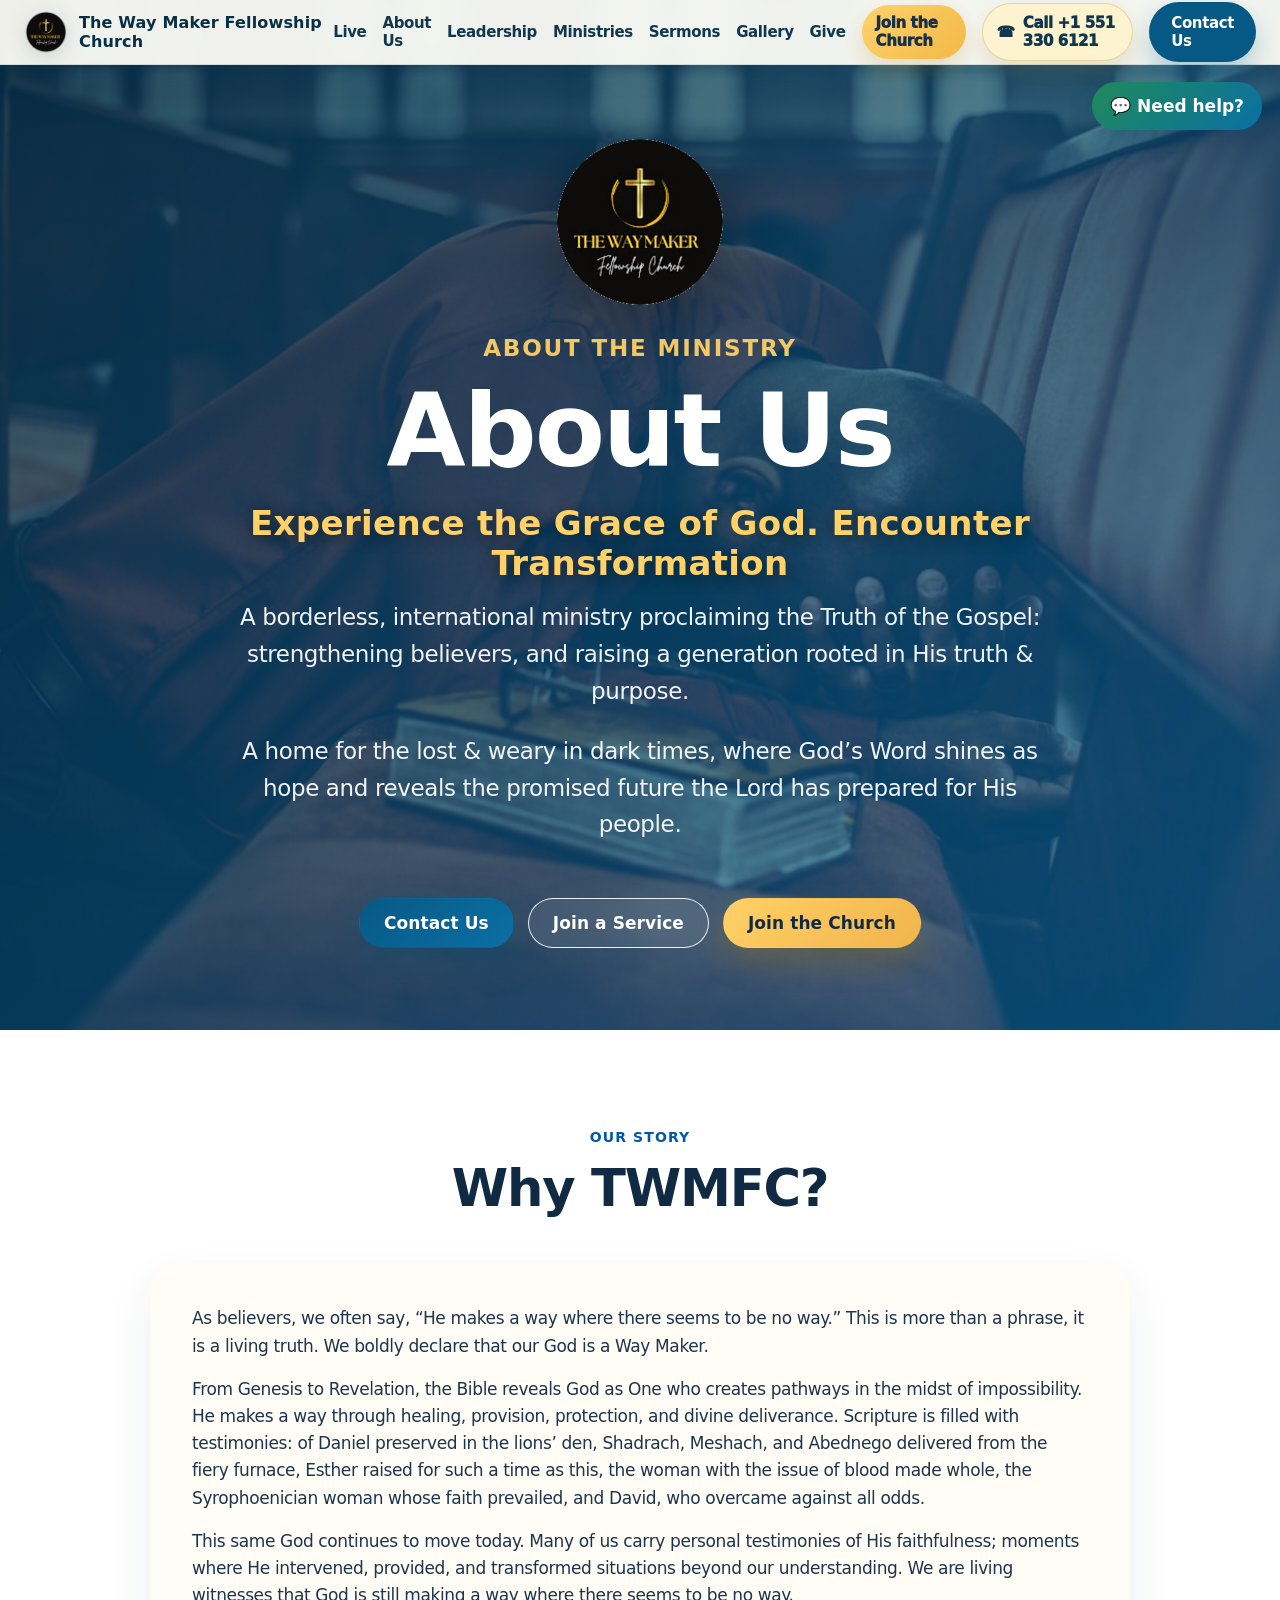
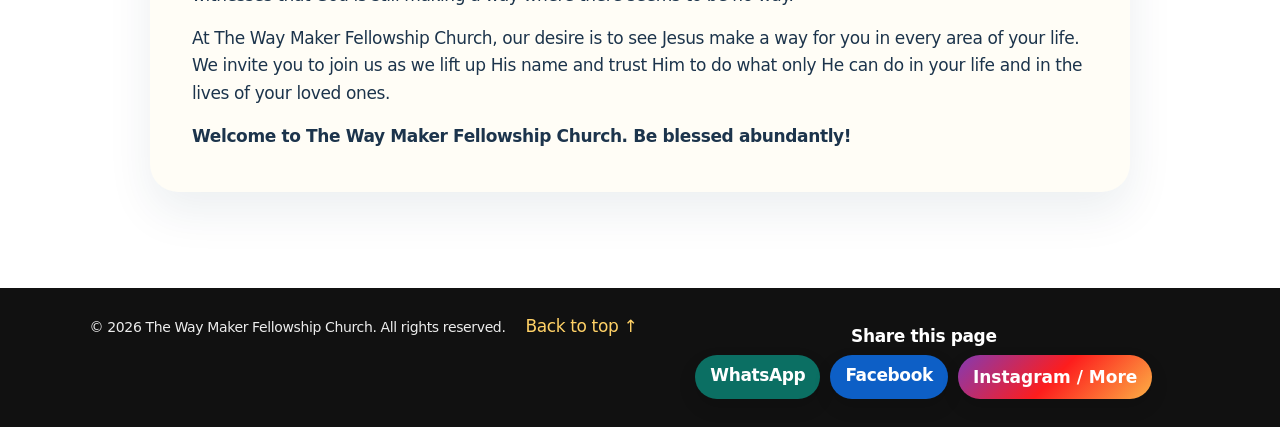
==== commit 27dd25ab: "feat: apply Waymaker church content updates" ====
--- a/about.html
+++ b/about.html
@@ -3,12 +3,38 @@
 <head>
   <meta charset="UTF-8" />
   <meta name="viewport" content="width=device-width, initial-scale=1, viewport-fit=cover" />
-  <meta name="description" content="About The Way Maker Fellowship Church — a borderless international ministry proclaiming the Truth of the Gospel." />
+  <title>About Way Maker Fellowship Church | Global Ministry</title>
+  <meta name="description" content="Learn about The Way Maker Fellowship Church, a global online ministry proclaiming Jesus Christ, the finished work of the cross, truth, grace, and purpose." />
+  <meta name="keywords" content="About The Way Maker Fellowship Church, global online ministry, Christian church, grace ministry, gospel truth, way maker church testimony" />
   <meta name="theme-color" content="#075985" />
-  <title>About Us | The Way Maker Fellowship Church</title>
-  <link rel="icon" type="image/png" href="assets/twmfc-logo-192.png" />
+  <meta name="robots" content="index, follow, max-image-preview:large, max-snippet:-1, max-video-preview:-1" />
+  <meta name="author" content="The Way Maker Fellowship Church" />
+  <meta name="geo.region" content="US" />
+  <meta name="language" content="English" />
+  <meta name="format-detection" content="telephone=yes" />
+  <link rel="apple-touch-icon" href="assets/twmfc-logo-192.png" />
+  <link rel="icon" type="image/png" sizes="192x192" href="assets/twmfc-logo-192.png" />
+  <link rel="icon" type="image/png" sizes="512x512" href="assets/twmfc-logo-512.png" />
+  <link rel="manifest" href="site.webmanifest" />
+  <link rel="canonical" href="https://waymaker-church.org/about.html" />
+  <meta property="og:locale" content="en_US" />
+  <meta property="og:type" content="article" />
+  <meta property="og:site_name" content="The Way Maker Fellowship Church" />
+  <meta property="og:url" content="https://waymaker-church.org/about.html" />
+  <meta property="og:title" content="About Way Maker Fellowship Church | Global Ministry" />
+  <meta property="og:description" content="Learn about The Way Maker Fellowship Church, a global online ministry proclaiming Jesus Christ, the finished work of the cross, truth, grace, and purpose." />
+  <meta property="og:image" content="https://waymaker-church.org/assets/twmfc-logo-512.png" />
+  <meta property="og:image:alt" content="The Way Maker Fellowship Church logo" />
+  <meta name="twitter:card" content="summary_large_image" />
+  <meta name="twitter:title" content="About Way Maker Fellowship Church | Global Ministry" />
+  <meta name="twitter:description" content="Learn about The Way Maker Fellowship Church, a global online ministry proclaiming Jesus Christ, the finished work of the cross, truth, grace, and purpose." />
+  <meta name="twitter:image" content="https://waymaker-church.org/assets/twmfc-logo-512.png" />
   <link rel="preload" href="assets/gallery/cross-light.jpg" as="image" />
-  <link rel="stylesheet" href="styles.css" />
+  <link rel="stylesheet" href="styles.css?v=church-update-20260720" />
+  <script type="application/ld+json">{"@context":"https://schema.org","@type":["Church","Organization"],"@id":"https://waymaker-church.org/#church","name":"The Way Maker Fellowship Church","alternateName":["TWMFC","Way Maker Fellowship Church"],"url":"https://waymaker-church.org/","logo":"https://waymaker-church.org/assets/twmfc-logo-512.png","image":"https://waymaker-church.org/assets/twmfc-logo-512.png","description":"A global online church proclaiming the finished work of Jesus Christ and the Grace of God.","email":"info@TWMFC.org","telephone":"+15513306121","areaServed":["United States","Global"],"slogan":"Experience the Grace of God. Encounter Transformation","sameAs":[],"contactPoint":[{"@type":"ContactPoint","telephone":"+15513306121","email":"info@TWMFC.org","contactType":"church office","areaServed":"Global","availableLanguage":"English"}],"event":[{"@type":"Event","name":"Sunday Online Worship Service","eventAttendanceMode":"https://schema.org/OnlineEventAttendanceMode","eventStatus":"https://schema.org/EventScheduled","description":"Sunday worship service online at 11 AM EST.","organizer":{"@id":"https://waymaker-church.org/#church"},"location":{"@type":"VirtualLocation","url":"https://us02web.zoom.us/j/87222982259#success"}},{"@type":"Event","name":"Online Bible Study","eventAttendanceMode":"https://schema.org/OnlineEventAttendanceMode","eventStatus":"https://schema.org/EventScheduled","description":"Bible Study on Wednesday and Saturday at 2 PM EST.","organizer":{"@id":"https://waymaker-church.org/#church"},"location":{"@type":"VirtualLocation","url":"https://waymaker-church.org/#service-details"}}]}</script>
+  <script type="application/ld+json">{"@context":"https://schema.org","@type":"WebSite","@id":"https://waymaker-church.org/#website","name":"The Way Maker Fellowship Church","url":"https://waymaker-church.org/","publisher":{"@id":"https://waymaker-church.org/#church"},"inLanguage":"en"}</script>
+  <script type="application/ld+json">{"@type":"AboutPage","name":"About The Way Maker Fellowship Church","description":"About page for a global online Christian ministry proclaiming the truth of the Gospel.","@context":"https://schema.org","@id":"https://waymaker-church.org/about.html#webpage","url":"https://waymaker-church.org/about.html","isPartOf":{"@id":"https://waymaker-church.org/#website"},"publisher":{"@id":"https://waymaker-church.org/#church"},"inLanguage":"en"}</script>
+  <script type="application/ld+json">{"@context":"https://schema.org","@type":"BreadcrumbList","itemListElement":[{"@type":"ListItem","position":1,"name":"Home","item":"https://waymaker-church.org/"},{"@type":"ListItem","position":2,"name":"About","item":"https://waymaker-church.org/about.html"}]}</script>
 </head>
 <body>
   <header class="site-header" id="top">
@@ -25,7 +51,7 @@
         <a href="index.html#ministries">Ministries</a>
         <a href="index.html#sermons">Sermons</a>
         <a href="index.html#gallery">Gallery</a>
-        <a href="index.html#giving">Give</a>
+        <a href="index.html#giving">Give</a><a href="https://chebs-canada.aweb.page/grace-based-fellowship" class="nav-join" target="_blank" rel="noopener">Join the Church</a>
         <a href="tel:+15513306121" class="nav-phone">Call +1 551 330 6121</a>
         <a href="contact.html" class="nav-cta">Contact Us</a>
       </div>
@@ -48,7 +74,8 @@
         <p>A home for the lost & weary in dark times, where God’s Word shines as hope and reveals the promised future the Lord has prepared for His people.</p>
         <div class="hero-actions hero-actions-centered">
           <a href="contact.html" class="button button-primary">Contact Us</a>
-          <a href="https://us02web.zoom.us/j/87222982259#success" class="button button-outline" target="_blank" rel="noopener">Join Us Now</a>
+          <a href="https://us02web.zoom.us/j/87222982259#success" class="button button-outline" target="_blank" rel="noopener">Join a Service</a>
+          <a href="https://chebs-canada.aweb.page/grace-based-fellowship" class="button button-gold" target="_blank" rel="noopener">Join the Church</a>
         </div>
       </div>
     </section>
@@ -86,9 +113,9 @@
 
   <footer class="footer">
     <p>© <span id="year"></span> The Way Maker Fellowship Church. All rights reserved.</p>
-    <a href="index.html#top">Back to home ↑</a>
+    <a href="#top" class="footer-top-link">Back to top ↑</a>
   </footer>
 
-  <script src="script.js"></script>
+  <script src="script.js?v=church-update-20260720"></script>
 </body>
 </html>
--- a/styles.css
+++ b/styles.css
@@ -687,7 +687,7 @@
 .time-card label {
   display: block;
   margin-top: 18px;
-  color: var(--gold);
+  color: #7a5200;
   font-size: 13px;
   font-weight: 900;
   letter-spacing: .08em;
@@ -1140,8 +1140,346 @@
     min-height: 42px;
     padding: 9px 12px;
   }
+  .hero-contact-line a { display: none; }
   .hero-actions { display: none; }
   .welcome-strip { margin-top: 12px; }
   .welcome-strip a { padding: 13px 16px; }
   .chatbot-widget { top: 72px; bottom: auto; }
 }
+
+/* Fix Foundation section visibility: bright, high-contrast text on dark worship background */
+#foundation.programs-section {
+  background:
+    radial-gradient(circle at 92% 0%, rgba(255, 209, 102, .34), transparent 34%),
+    linear-gradient(135deg, #062f46 0%, #0b5564 58%, #9a7105 100%);
+}
+#foundation .section-heading .eyebrow,
+#foundation .eyebrow {
+  color: #ffd166 !important;
+  text-shadow: 0 2px 14px rgba(0,0,0,.48);
+}
+#foundation .section-heading h2 {
+  color: #ffffff !important;
+  text-shadow: 0 3px 24px rgba(0,0,0,.55);
+}
+#foundation .section-heading p {
+  color: #ffffff !important;
+  opacity: 1 !important;
+  font-weight: 650;
+  text-shadow: 0 2px 16px rgba(0,0,0,.58);
+}
+#foundation .program-card {
+  background: linear-gradient(180deg, rgba(255,255,255,.97), rgba(255,250,235,.95));
+  color: #102a43;
+  border: 1px solid rgba(255, 209, 102, .45);
+  box-shadow: rgba(0,0,0,.22) 0 22px 54px;
+}
+#foundation .program-card span {
+  color: #8a5b00 !important;
+  font-weight: 950;
+}
+#foundation .program-card h3 {
+  color: #073047 !important;
+  font-weight: 950;
+}
+#foundation .program-card p {
+  color: #102a43 !important;
+  opacity: 1 !important;
+  font-weight: 560;
+}
+
+/* Business-readiness polish: explicit name, services, credibility, and contact clarity */
+.hero-business-name {
+  margin: 2px 0 8px;
+  color: #ffffff;
+  font-size: clamp(22px, 3.2vw, 42px);
+  line-height: 1.05;
+  font-weight: 1000;
+  letter-spacing: .015em;
+  text-transform: uppercase;
+  text-shadow: 0 4px 24px rgba(0,0,0,.62);
+}
+.hero-kicker {
+  color: #ffd166 !important;
+  font-weight: 950;
+  text-transform: uppercase;
+  letter-spacing: .08em;
+}
+.stats em {
+  display: block;
+  margin-top: 8px;
+  color: #ffd166;
+  font-style: normal;
+  font-weight: 850;
+  opacity: 1;
+}
+.contact-grid div {
+  min-height: 188px;
+}
+.contact-grid strong {
+  font-size: 18px;
+}
+.contact-grid span:last-child,
+.contact-grid a {
+  font-size: 16px;
+  line-height: 1.45;
+  opacity: 1;
+  font-weight: 720;
+}
+@media (max-width: 640px) {
+  .hero-business-name {
+    font-size: clamp(18px, 6vw, 25px);
+    line-height: 1.12;
+    margin-bottom: 5px;
+  }
+  .hero-kicker {
+    font-size: 13px;
+    letter-spacing: .07em;
+  }
+  .contact-grid div { min-height: 0; }
+}
+
+/* Direct request form, WhatsApp action, and website inbox */
+.form-helper {
+  margin: 0;
+  padding: 14px 16px;
+  border-radius: 16px;
+  background: #e8f7ff;
+  color: #073047;
+  font-weight: 750;
+  line-height: 1.45;
+}
+.request-actions {
+  display: grid;
+  grid-template-columns: 1fr 1fr;
+  gap: 12px;
+}
+.button-whatsapp {
+  background: linear-gradient(135deg, #16a34a, #128c7e);
+  color: #fff;
+  box-shadow: rgba(18, 140, 126, .28) 0 14px 30px;
+}
+button[disabled] { opacity: .68; cursor: wait; }
+.admin-inbox-section { padding-top: 118px; }
+.admin-panel {
+  max-width: 760px;
+  margin: 0 auto 26px;
+  display: grid;
+  gap: 14px;
+  padding: 24px;
+  border-radius: 24px;
+  background: #fffdf6;
+  border: 1px solid rgba(7,89,133,.14);
+  box-shadow: rgba(7,48,71,.10) 0 18px 42px;
+}
+.admin-panel label { display: grid; gap: 8px; font-weight: 800; }
+.admin-table-wrap {
+  max-width: 1180px;
+  margin: auto;
+  overflow-x: auto;
+  border-radius: 24px;
+  background: white;
+  box-shadow: rgba(7,48,71,.10) 0 18px 42px;
+}
+.admin-table {
+  width: 100%;
+  min-width: 820px;
+  border-collapse: collapse;
+  color: #102a43;
+}
+.admin-table th, .admin-table td {
+  padding: 14px 16px;
+  border-bottom: 1px solid rgba(7,89,133,.12);
+  text-align: left;
+  vertical-align: top;
+}
+.admin-table th { background: #e8f7ff; color: #073047; font-weight: 950; }
+.admin-help {
+  max-width: 900px;
+  margin: 28px auto 0;
+  padding: 22px;
+  border-radius: 22px;
+  background: #fff4cf;
+  color: #102a43;
+}
+@media (max-width: 640px) {
+  .request-actions { grid-template-columns: 1fr; }
+  .admin-inbox-section { padding-top: 92px; }
+}
+
+/* July 2026 church registration, sharing, payments, and visibility update */
+.nav-join {
+  display: inline-flex;
+  align-items: center;
+  min-height: 42px;
+  padding: 9px 14px;
+  border-radius: 999px;
+  background: linear-gradient(135deg, #ffd166, #f4b840);
+  color: #102a43 !important;
+  font-weight: 950 !important;
+  box-shadow: rgba(183, 121, 0, .22) 0 10px 22px;
+}
+.share-invitation,
+.join-family-cta {
+  max-width: 1180px;
+  margin: 26px auto;
+  padding: clamp(20px, 4vw, 32px);
+  border-radius: 26px;
+  display: flex;
+  align-items: center;
+  justify-content: space-between;
+  gap: 22px;
+  background: linear-gradient(135deg, #073047, #075985);
+  color: #fff;
+  box-shadow: rgba(7, 48, 71, .18) 0 18px 42px;
+}
+.share-invitation strong,
+.join-family-cta strong,
+.video-testimony-note strong {
+  display: block;
+  color: #ffd166;
+  font-size: clamp(21px, 2.4vw, 30px);
+  line-height: 1.15;
+}
+.share-invitation span,
+.join-family-cta span,
+.video-testimony-note span {
+  display: block;
+  margin-top: 7px;
+  color: #fff;
+  font-weight: 650;
+  line-height: 1.5;
+}
+.share-bar {
+  display: flex;
+  flex-wrap: wrap;
+  gap: 10px;
+  align-items: center;
+}
+.share-bar a,
+.share-bar button {
+  min-height: 44px;
+  padding: 10px 15px;
+  border: 0;
+  border-radius: 999px;
+  color: #fff;
+  font: inherit;
+  font-weight: 900;
+  cursor: pointer;
+  box-shadow: rgba(0, 0, 0, .14) 0 8px 18px;
+}
+.share-whatsapp { background: #0b6f63; }
+.share-facebook { background: #0d5fc6; }
+.share-more { background: linear-gradient(135deg, #833ab4, #fd1d1d, #fcb045); }
+.footer-share {
+  display: grid;
+  gap: 9px;
+  justify-items: center;
+  margin: 10px auto 0;
+}
+.footer-share > span { color: #fff; font-weight: 800; }
+.footer-share .share-bar { justify-content: center; }
+.video-testimony-note {
+  grid-column: 1 / -1;
+  padding: 24px;
+  border-radius: 22px;
+  background: rgba(255, 255, 255, .10);
+  border: 1px solid rgba(255, 209, 102, .35);
+  display: grid;
+  gap: 12px;
+  justify-items: start;
+}
+.payment-brand-row {
+  display: flex;
+  align-items: center;
+  flex-wrap: wrap;
+  gap: 10px;
+  margin: 15px 0 18px;
+}
+.payment-brand-row img {
+  display: block;
+  width: auto;
+  object-fit: contain;
+  border: 1px solid rgba(7, 48, 71, .12);
+  border-radius: 7px;
+  background: #fff;
+}
+.payment-brand-row small {
+  color: #334e68;
+  font-weight: 800;
+}
+.join-church-card {
+  border: 2px solid rgba(244, 184, 64, .65);
+  background: linear-gradient(180deg, #fffdf6, #fff4cf);
+}
+/* Explicitly fix the two low-contrast contact descriptions reported in the document. */
+#contact.contact-section .section-heading p,
+#contact.contact-section .section-heading h2,
+.contact-page-hero .page-hero-inner > p,
+.contact-page-hero .page-hero-inner h1,
+.contact-action-section .section-heading h2,
+.contact-action-section .section-heading p {
+  color: #fff !important;
+  opacity: 1 !important;
+  text-shadow: 0 3px 18px rgba(0, 0, 0, .68);
+}
+.contact-action-section .section-heading .eyebrow {
+  color: #ffd166 !important;
+  opacity: 1 !important;
+}
+.back-to-top-button {
+  position: fixed;
+  right: 18px;
+  bottom: 92px;
+  z-index: 1200;
+  width: 48px;
+  height: 48px;
+  border-radius: 50%;
+  display: grid;
+  place-items: center;
+  background: #ffd166;
+  color: #102a43;
+  font-size: 23px;
+  font-weight: 1000;
+  box-shadow: rgba(7, 48, 71, .26) 0 12px 30px;
+  opacity: 0;
+  visibility: hidden;
+  transform: translateY(12px);
+  transition: opacity .2s, transform .2s, visibility .2s;
+}
+.back-to-top-button.visible {
+  opacity: 1;
+  visibility: visible;
+  transform: translateY(0);
+}
+@media (max-width: 760px) {
+  .share-invitation,
+  .join-family-cta { align-items: stretch; flex-direction: column; }
+  .share-bar { width: 100%; }
+  .share-bar a,
+  .share-bar button { flex: 1 1 130px; text-align: center; }
+  .join-family-cta .button { width: 100%; }
+  .back-to-top-button { right: 14px; bottom: 94px; }
+}
+
+/* Keep essential content readable even when scroll observers or screenshots do not fire. */
+.reveal,
+.reveal.visible {
+  opacity: 1 !important;
+  transform: none !important;
+}
+@media (max-width: 640px) {
+  .mobile-sticky-cta {
+    opacity: 0;
+    visibility: hidden;
+    pointer-events: none;
+    transform: translateY(18px);
+    transition: opacity .2s, transform .2s, visibility .2s;
+  }
+  .mobile-sticky-cta.is-visible {
+    opacity: 1;
+    visibility: visible;
+    pointer-events: auto;
+    transform: translateY(0);
+  }
+}
